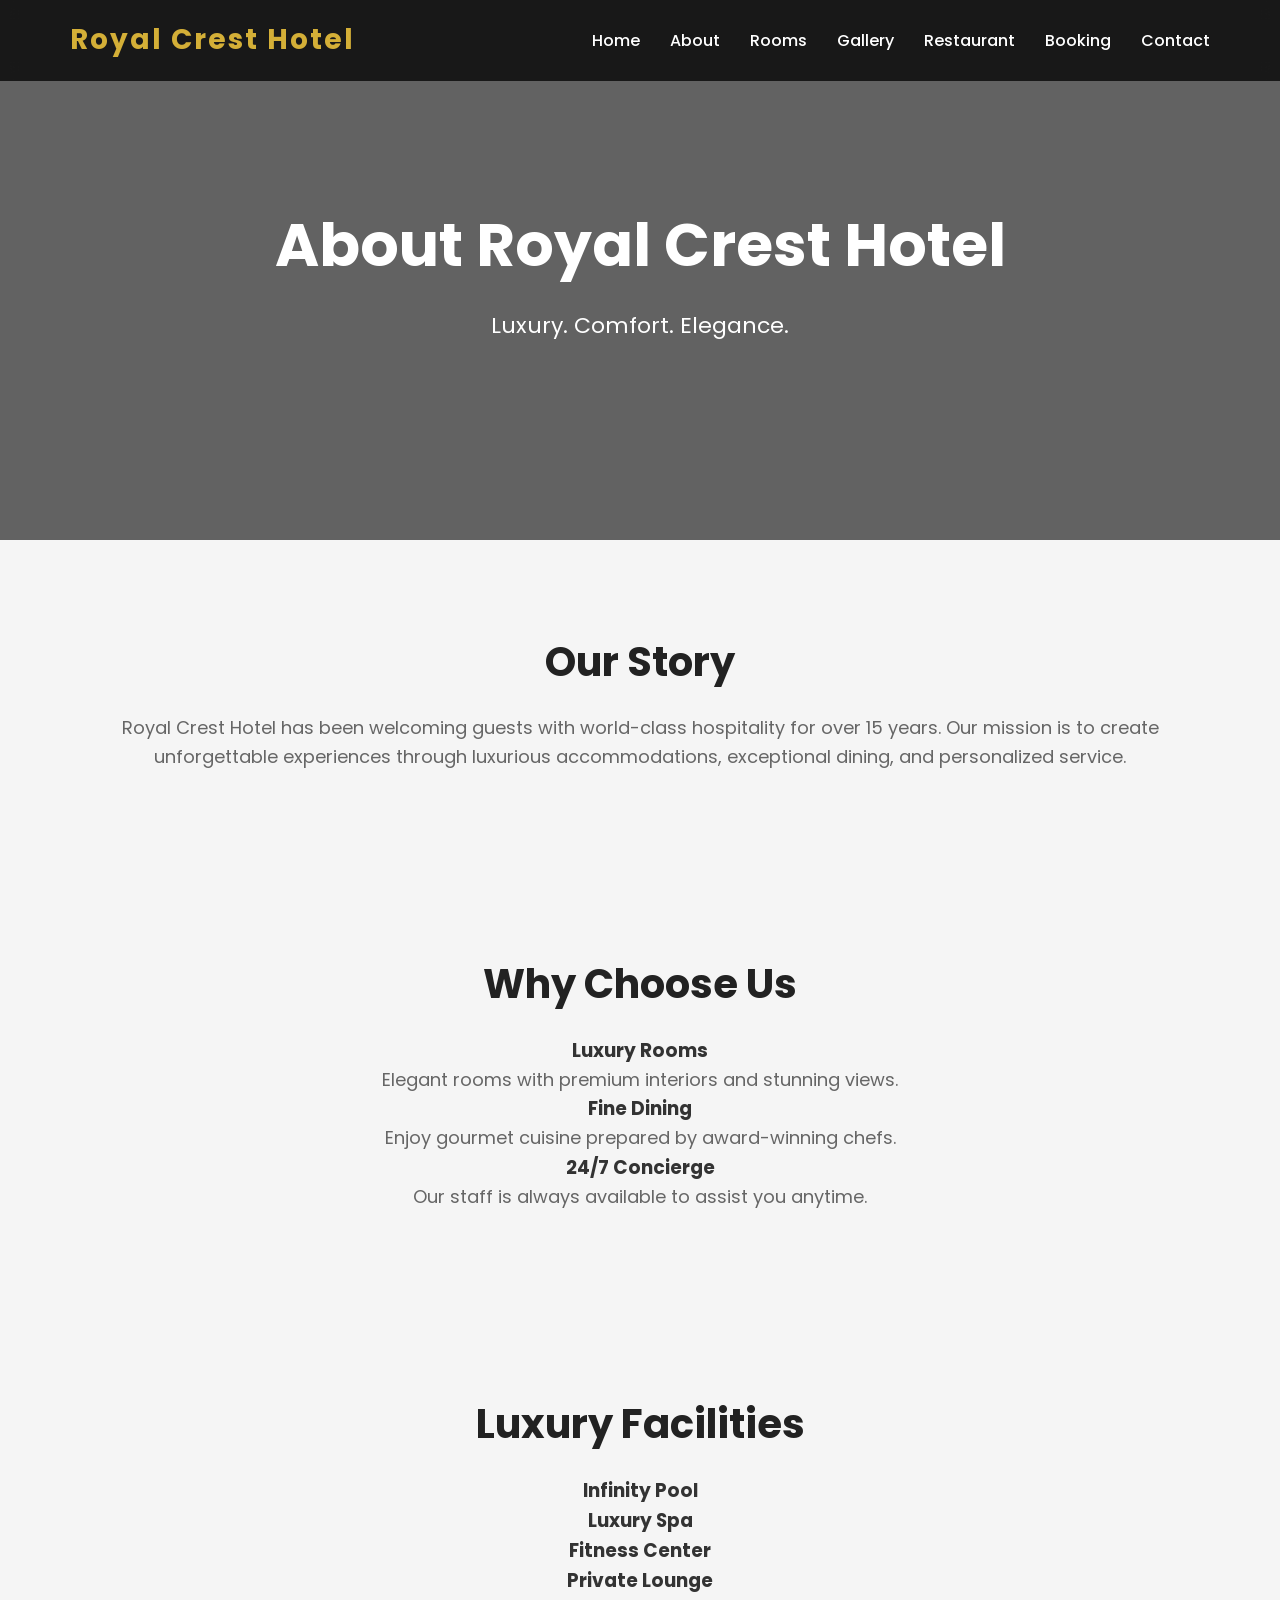
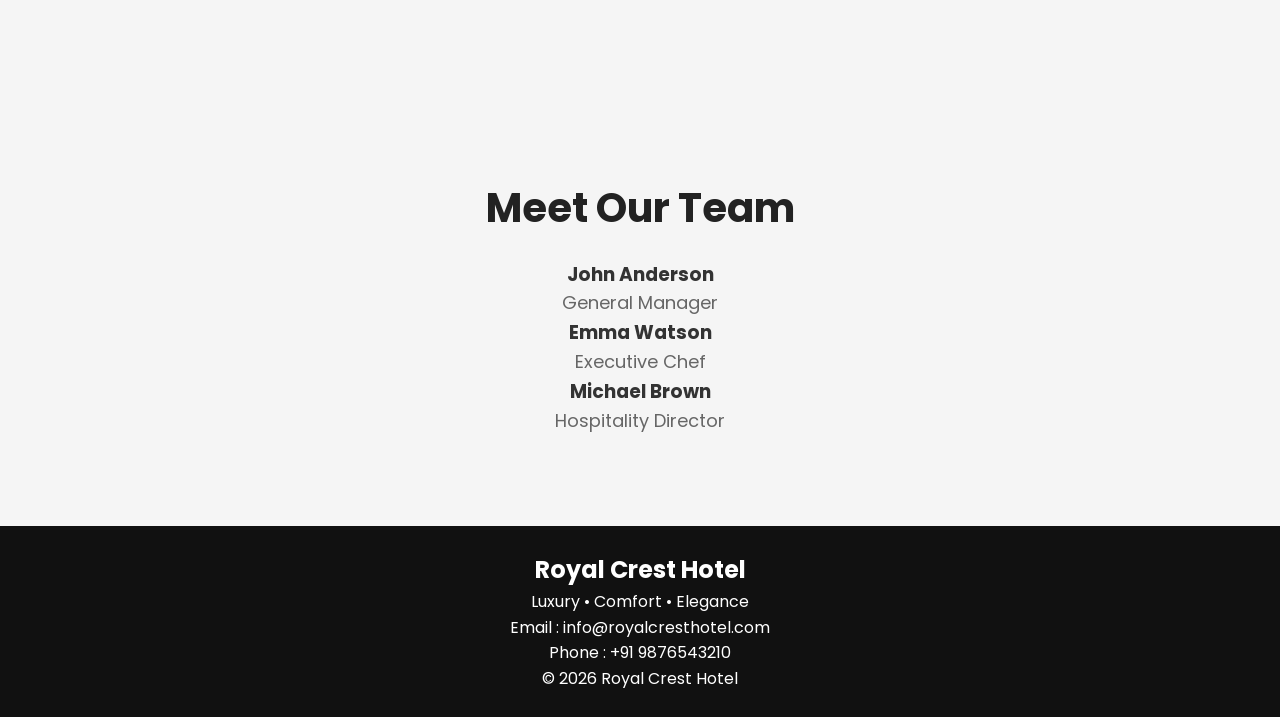
==== about.html @ 82ce4629 "Initial commit: Luxury Hotel Website" ====
<!DOCTYPE html>
<html lang="en">

<head>

    <meta charset="UTF-8">

    <meta name="viewport" content="width=device-width, initial-scale=1.0">

    <title>About | Royal Crest Hotel</title>

    <link rel="stylesheet" href="css/style.css">

</head>

<body>

<!-- ================= NAVBAR ================= -->

<header>

    <nav class="navbar">

        <div class="logo">

            Royal Crest Hotel

        </div>

        <ul>

            <li><a href="index.html">Home</a></li>

            <li><a href="about.html">About</a></li>

            <li><a href="rooms.html">Rooms</a></li>

            <li><a href="gallery.html">Gallery</a></li>

            <li><a href="restaurant.html">Restaurant</a></li>

            <li><a href="booking.html">Booking</a></li>

            <li><a href="contact.html">Contact</a></li>

        </ul>

    </nav>

</header>

<!-- ================= HERO ================= -->

<section class="page-banner">

    <h1>About Royal Crest Hotel</h1>

    <p>Luxury. Comfort. Elegance.</p>

</section>

<!-- ================= STORY ================= -->

<section class="section">

    <h2>Our Story</h2>

    <p>

        Royal Crest Hotel has been welcoming guests with world-class hospitality
        for over 15 years. Our mission is to create unforgettable experiences
        through luxurious accommodations, exceptional dining, and personalized
        service.

    </p>

</section>

<!-- ================= WHY CHOOSE US ================= -->

<section class="section">

    <h2>Why Choose Us</h2>

    <div class="cards">

        <div class="card">

            <h3>Luxury Rooms</h3>

            <p>Elegant rooms with premium interiors and stunning views.</p>

        </div>

        <div class="card">

            <h3>Fine Dining</h3>

            <p>Enjoy gourmet cuisine prepared by award-winning chefs.</p>

        </div>

        <div class="card">

            <h3>24/7 Concierge</h3>

            <p>Our staff is always available to assist you anytime.</p>

        </div>

    </div>

</section>

<!-- ================= FACILITIES ================= -->

<section class="section">

    <h2>Luxury Facilities</h2>

    <div class="cards">

        <div class="card">

            <h3>Infinity Pool</h3>

        </div>

        <div class="card">

            <h3>Luxury Spa</h3>

        </div>

        <div class="card">

            <h3>Fitness Center</h3>

        </div>

        <div class="card">

            <h3>Private Lounge</h3>

        </div>

    </div>

</section>

<!-- ================= TEAM ================= -->

<section class="section">

    <h2>Meet Our Team</h2>

    <div class="cards">

        <div class="card">

            <h3>John Anderson</h3>

            <p>General Manager</p>

        </div>

        <div class="card">

            <h3>Emma Watson</h3>

            <p>Executive Chef</p>

        </div>

        <div class="card">

            <h3>Michael Brown</h3>

            <p>Hospitality Director</p>

        </div>

    </div>

</section>

<!-- ================= FOOTER ================= -->

<footer>

    <h2>Royal Crest Hotel</h2>

    <p>Luxury • Comfort • Elegance</p>

    <p>Email : info@royalcresthotel.com</p>

    <p>Phone : +91 9876543210</p>

    <p>© 2026 Royal Crest Hotel</p>

</footer>

<script src="js/script.js"></script>

</body>

</html>
---- css/style.css ----
/* ===========================
   GOOGLE FONT
=========================== */

@import url('https://fonts.googleapis.com/css2?family=Poppins:wght@300;400;500;600;700&display=swap');

/* ===========================
   RESET
=========================== */

*{
    margin:0;
    padding:0;
    box-sizing:border-box;
    font-family:'Poppins',sans-serif;
}

html{
    scroll-behavior:smooth;
}

body{
    background:#f5f5f5;
    color:#333;
    line-height:1.6;
}

/* ===========================
   NAVBAR
=========================== */

header{
    position:fixed;
    width:100%;
    top:0;
    left:0;
    background:rgba(0,0,0,0.75);
    backdrop-filter:blur(8px);
    z-index:1000;
}

.navbar{

    max-width:1200px;

    margin:auto;

    display:flex;

    justify-content:space-between;

    align-items:center;

    padding:18px 30px;

}

.logo{

    color:#d4af37;

    font-size:28px;

    font-weight:bold;

    letter-spacing:2px;

}

.navbar ul{

    display:flex;

    list-style:none;

}

.navbar ul li{

    margin-left:30px;

}

.navbar ul li a{

    text-decoration:none;

    color:white;

    font-weight:500;

    transition:.3s;

}

.navbar ul li a:hover{

    color:#d4af37;

}

/* ===========================
   HERO
=========================== */

.hero{

    background:url("../images/hero.jpg");

    height:100vh;

    background-size:cover;

    background-position:center;

    position:relative;

}

.hero-overlay{

    background:rgba(0,0,0,.55);

    height:100%;

    display:flex;

    justify-content:center;

    align-items:center;

    text-align:center;

}

.hero-content h3{

    color:#d4af37;

    letter-spacing:6px;

    margin-bottom:15px;

}

.hero-content h1{

    font-size:72px;

    color:white;

}

.hero-content p{

    font-size:24px;

    color:white;

    margin:30px 0;

}

.stats{

display:grid;

grid-template-columns:repeat(4,1fr);

background:#111;

color:white;

padding:60px;

text-align:center;

}

.stats h2{

font-size:45px;

color:#d4af37;

margin-bottom:10px;

}
/* ===========================
   BUTTON
=========================== */

.btn{

    display:inline-block;

    background:#d4af37;

    color:white;

    padding:15px 35px;

    text-decoration:none;

    border-radius:50px;

    transition:.3s;

    font-weight:600;

}

.btn:hover{

    background:#b99222;

    transform:translateY(-3px);

}

/* ===========================
   SECTIONS
=========================== */

.section{

    max-width:1200px;

    margin:auto;

    padding:90px 30px;

    text-align:center;

}

.section h2{

    font-size:40px;

    color:#222;

    margin-bottom:20px;

}

.section p{

    color:#666;

    font-size:18px;

}

/* ===========================
   CARDS
=========================== */

.card img{

width:100%;

height:230px;

object-fit:cover;

border-radius:10px;

margin-bottom:15px;

}

/* ===========================
   FOOTER
=========================== */

footer{

    background:#111;

    color:white;

    text-align:center;

    padding:25px;

}

/* ===========================
PAGE BANNER
=========================== */

.page-banner{

    height:60vh;

    background:linear-gradient(rgba(0,0,0,.6),rgba(0,0,0,.6)),
    url("../images/lobby.jpg");

    background-size:cover;

    background-position:center;

    display:flex;

    flex-direction:column;

    justify-content:center;

    align-items:center;

    color:white;

    text-align:center;

}

.page-banner h1{

    font-size:60px;

    margin-bottom:15px;

}

.page-banner p{

    font-size:22px;

}

/* ===========================
ROOM FEATURES
=========================== */

.room-features{

list-style:none;

margin:20px 0;

text-align:left;

}

.room-features li{

padding:8px 0;

border-bottom:1px solid #eee;

}

.room-features li:last-child{

border:none;

}

.room-features li::before{

content:"✓ ";

color:#d4af37;

font-weight:bold;

}

.card .btn{

margin-top:20px;

display:inline-block;

}

/* ===========================
GALLERY
=========================== */

.gallery-grid{

    display:grid;

    grid-template-columns:repeat(auto-fit,minmax(300px,1fr));

    gap:25px;

    margin-top:50px;

}

.gallery-item{

    overflow:hidden;

    border-radius:15px;

    box-shadow:0 8px 20px rgba(0,0,0,.15);

}

.gallery-item img{

    width:100%;

    height:280px;

    object-fit:cover;

    display:block;

    transition:.5s;

}

.gallery-item img:hover{

    transform:scale(1.08);

}

/* ===========================
BOOKING FORM
=========================== */

.booking-form{

    max-width:700px;

    margin:40px auto;

    display:flex;

    flex-direction:column;

}

.booking-form label{

    margin-top:20px;

    margin-bottom:8px;

    font-weight:600;

    color:#333;

}

.booking-form input,
.booking-form select{

    padding:15px;

    border:1px solid #ccc;

    border-radius:8px;

    font-size:16px;

    margin-bottom:10px;

}

.booking-form input:focus,
.booking-form select:focus{

    outline:none;

    border-color:#d4af37;

}

.booking-form button{

    margin-top:30px;

    cursor:pointer;

}

/* ===========================
TEXTAREA
=========================== */

.booking-form textarea{

    padding:15px;

    border:1px solid #ccc;

    border-radius:8px;

    font-size:16px;

    resize:vertical;

    margin-bottom:15px;

}

.booking-form textarea:focus{

    outline:none;

    border-color:#d4af37;

}

/* ===========================
   RESPONSIVE
=========================== */

@media(max-width:900px){

.navbar{

flex-direction:column;

}

.navbar ul{

margin-top:15px;

flex-wrap:wrap;

justify-content:center;

}

.navbar ul li{

margin:10px;

}

.hero h1{

font-size:40px;

}

.hero p{

font-size:18px;

}

.section h2{

font-size:32px;

}

}

/* ===============================
SECTION ANIMATION
=============================== */

.section{

    opacity:0;

    transform:translateY(80px);

    transition:all .8s ease;

}

.section.show{

    opacity:1;

    transform:translateY(0);

}


/* ===============================
TOP BUTTON
=============================== */

#topBtn:hover{

    background:#b99222;

}
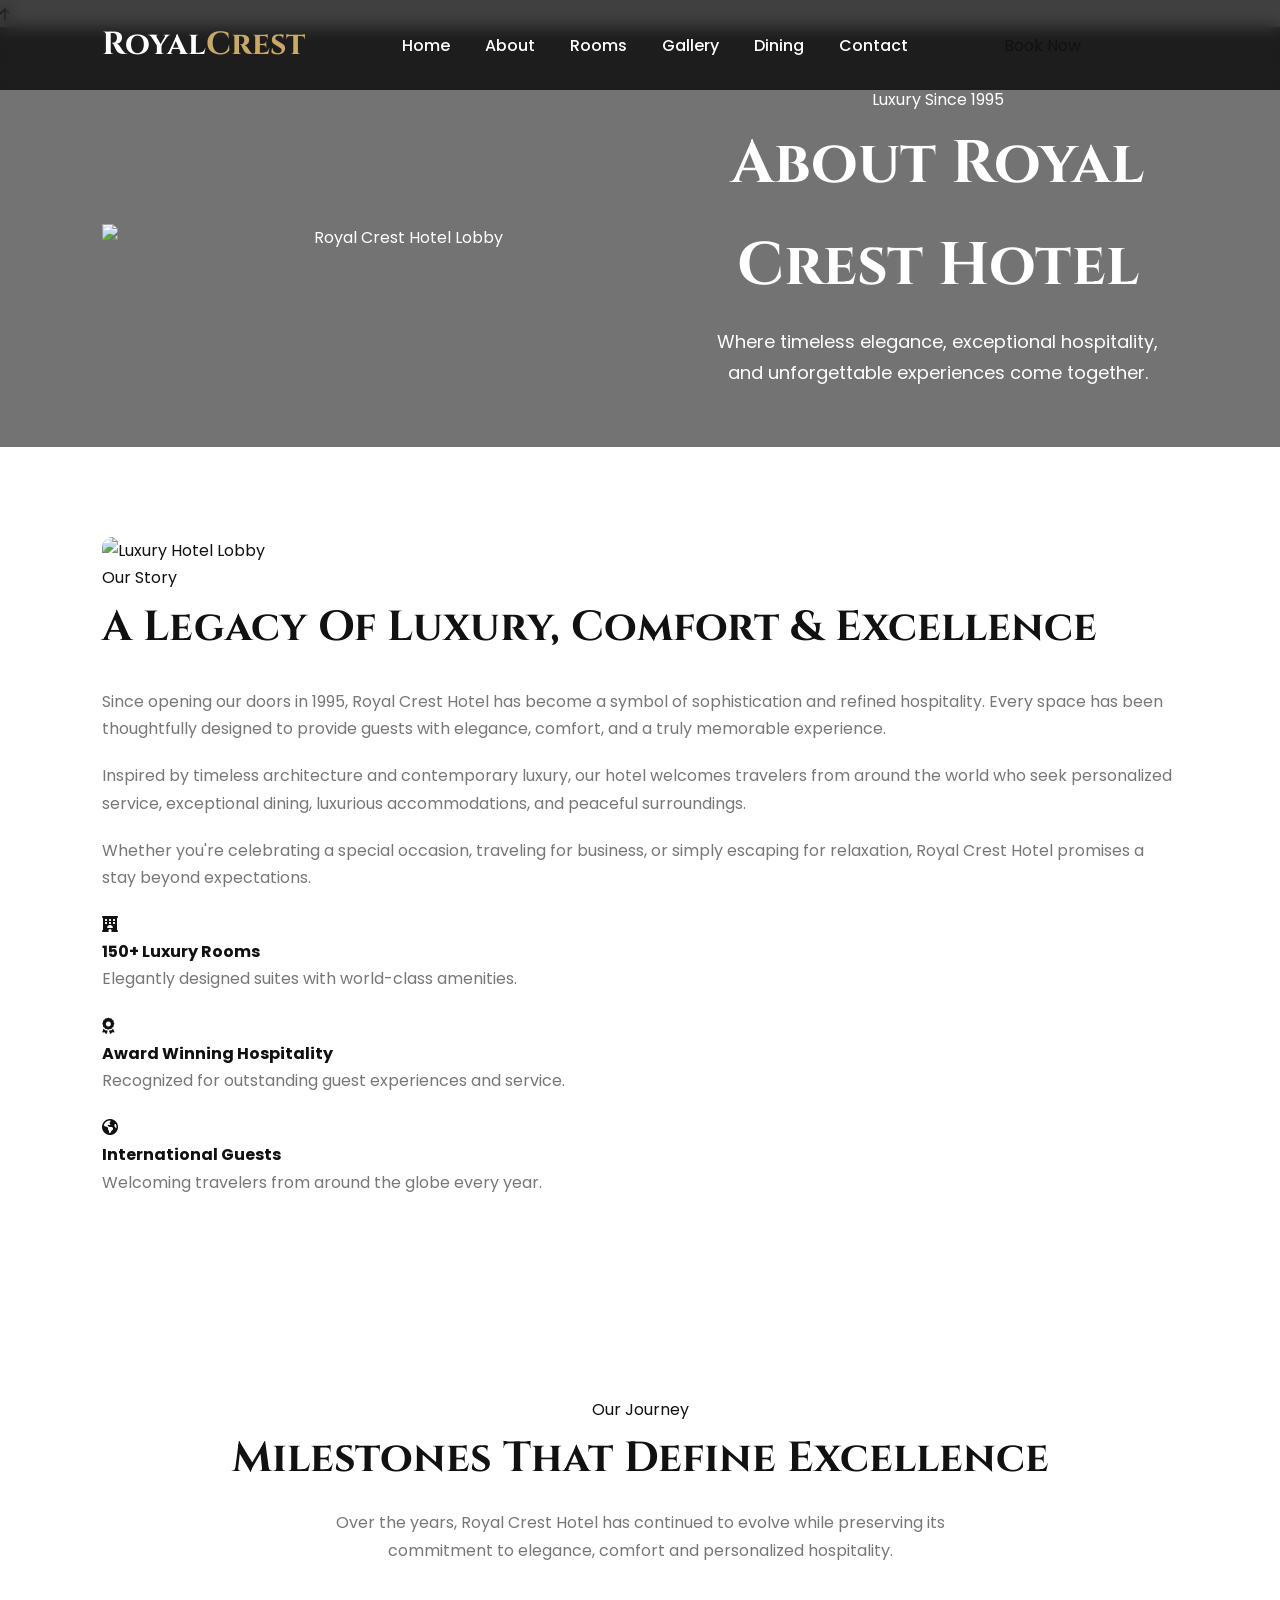
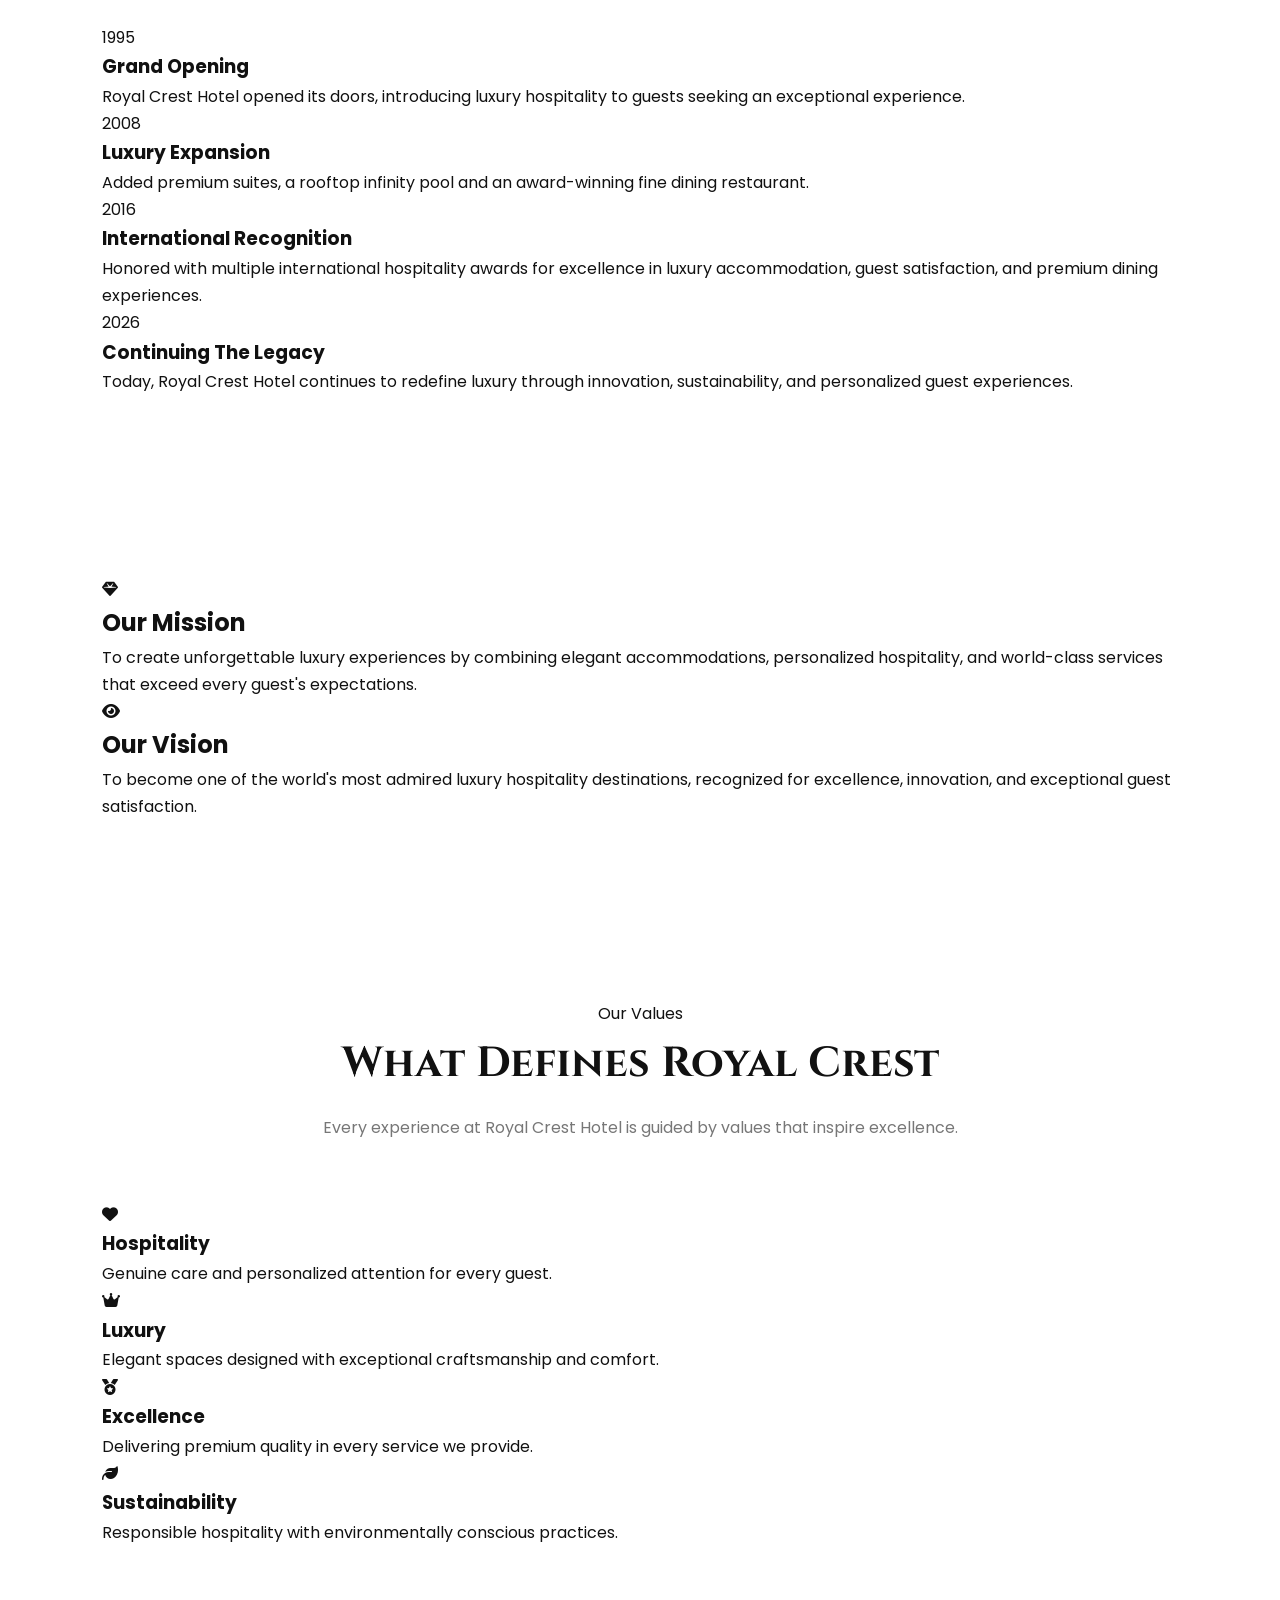
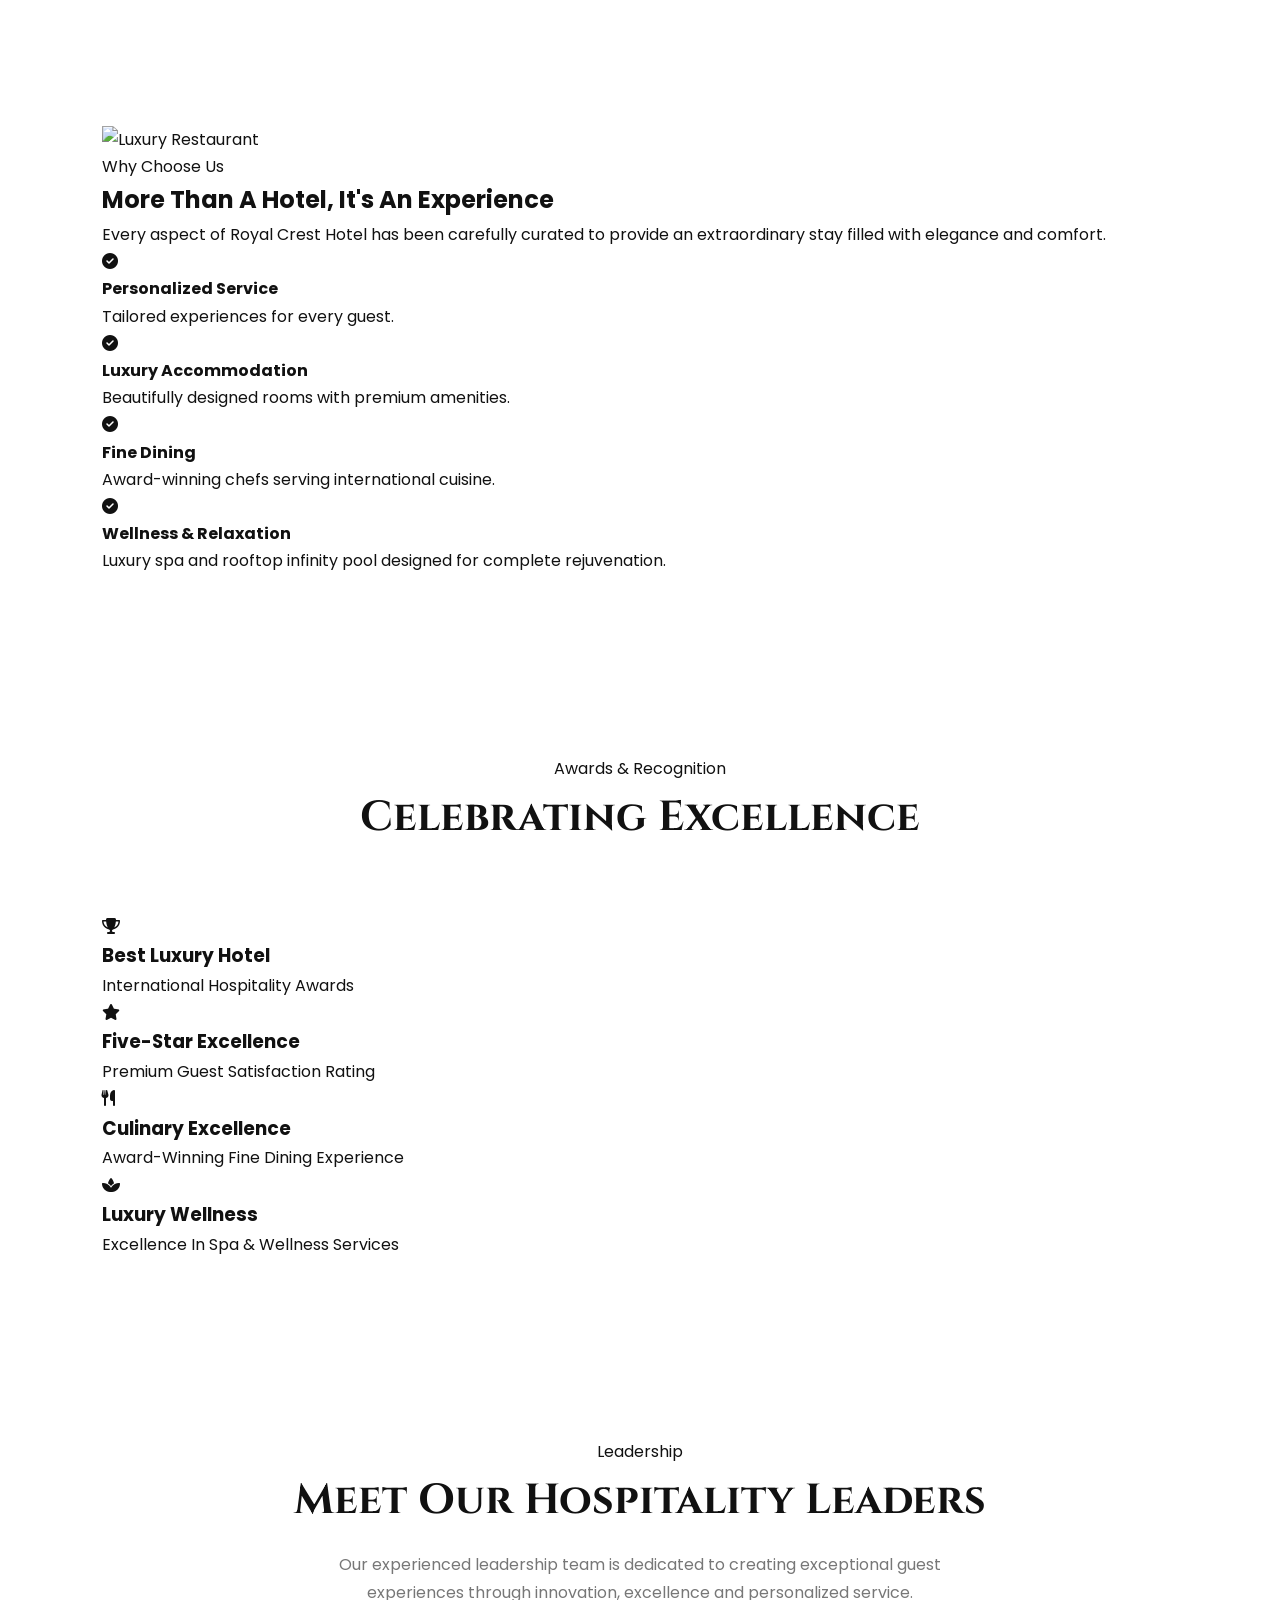
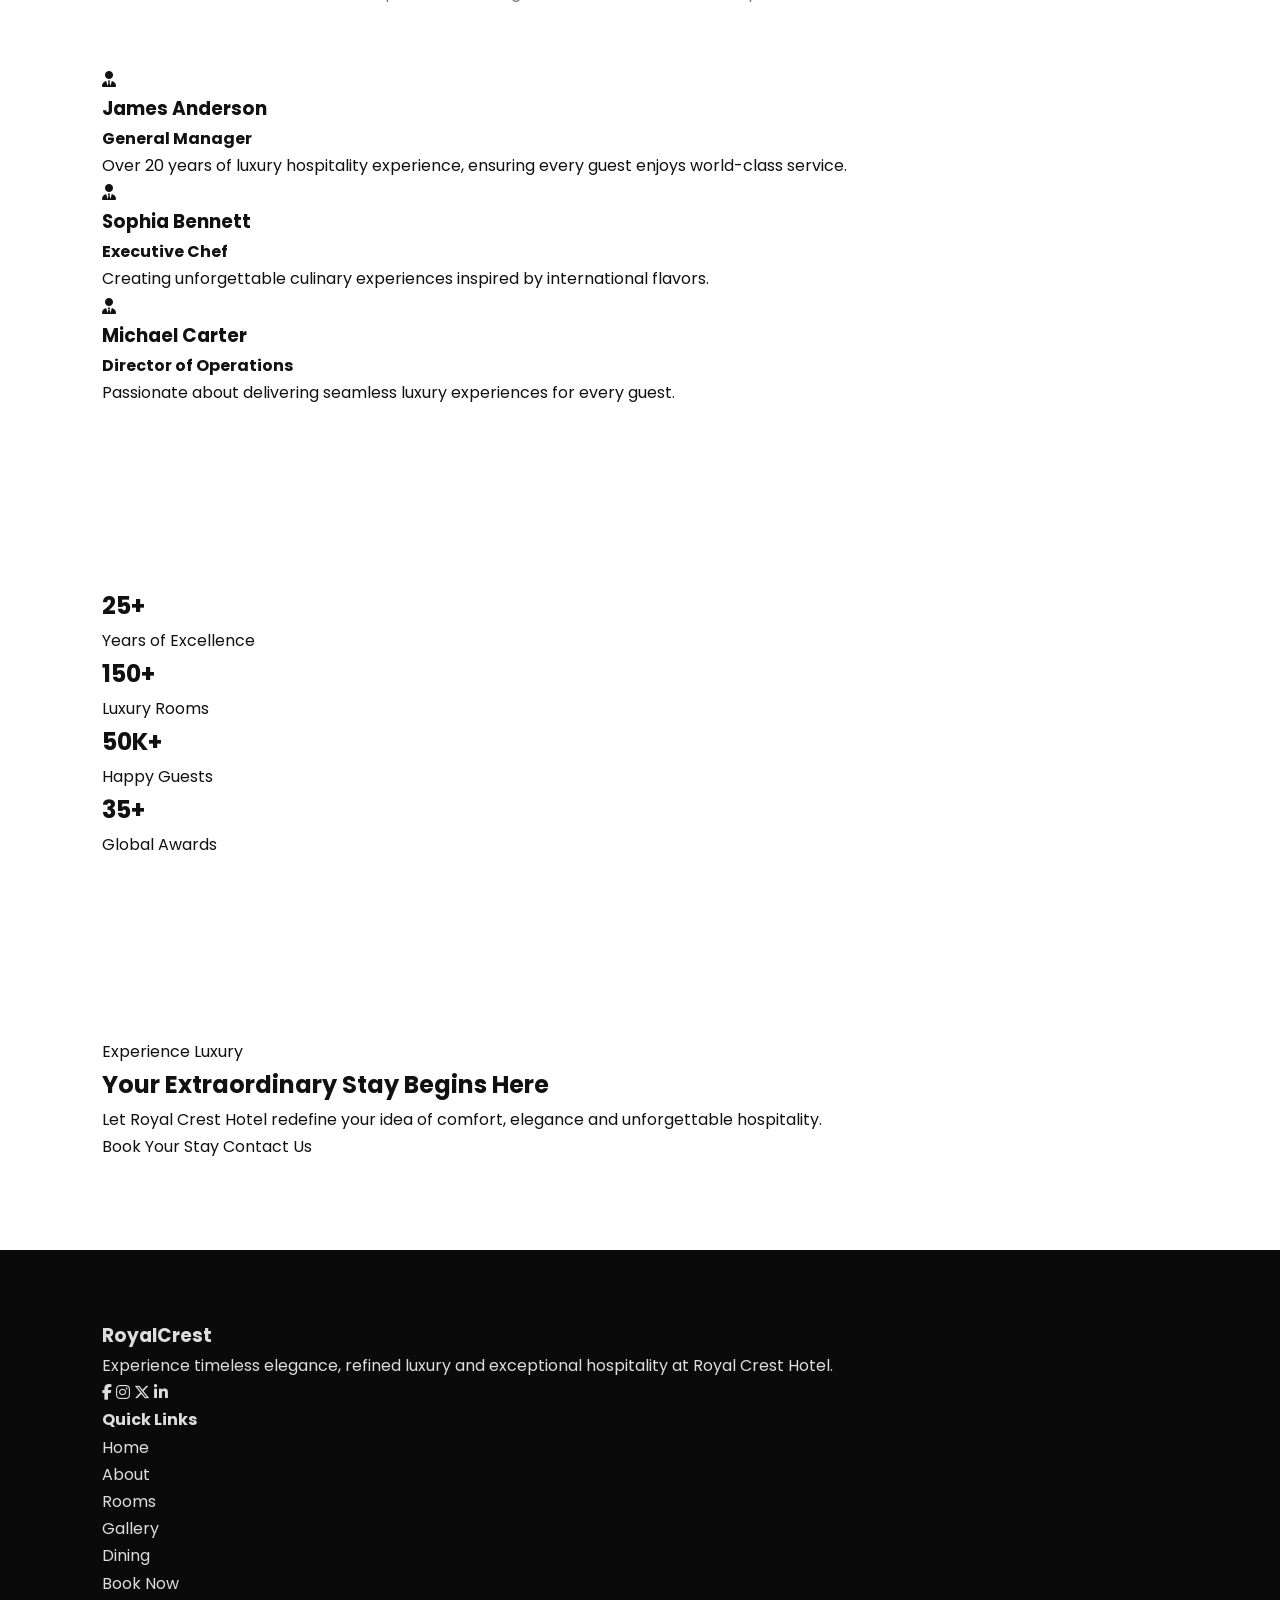
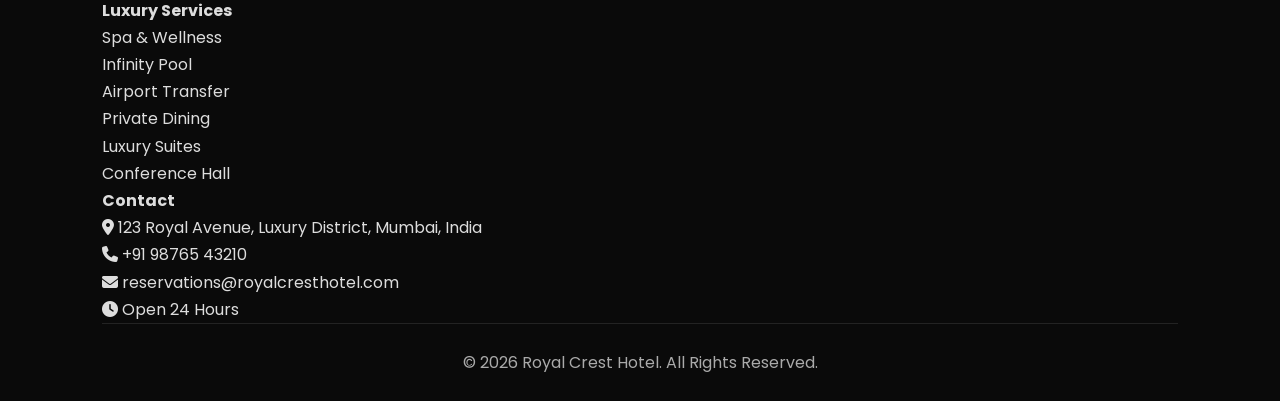
==== commit 24521d7d: "Update HTML, CSS and JavaScript files" ====
--- a/about.html
+++ b/about.html
@@ -7,200 +7,1244 @@
 
     <meta name="viewport" content="width=device-width, initial-scale=1.0">
 
-    <title>About | Royal Crest Hotel</title>
+    <title>About Us | Royal Crest Hotel</title>
+
+    <meta name="description"
+        content="Discover the story behind Royal Crest Hotel, where timeless elegance, luxury accommodation, and exceptional hospitality come together.">
+
+    <!-- Google Fonts -->
+
+    <link rel="preconnect" href="https://fonts.googleapis.com">
+
+    <link rel="preconnect" href="https://fonts.gstatic.com" crossorigin>
+
+    <link href="https://fonts.googleapis.com/css2?family=Cormorant+Garamond:wght@400;500;600;700&family=Poppins:wght@300;400;500;600;700&display=swap"
+        rel="stylesheet">
+
+    <!-- Font Awesome -->
+
+    <link rel="stylesheet"
+        href="https://cdnjs.cloudflare.com/ajax/libs/font-awesome/6.6.0/css/all.min.css">
+
+    <!-- CSS -->
 
     <link rel="stylesheet" href="css/style.css">
 
+    <link rel="stylesheet" href="css/responsive.css">
+
+    <link rel="stylesheet" href="css/animations.css">
+
 </head>
 
 <body>
 
-<!-- ================= NAVBAR ================= -->
-
-<header>
-
-    <nav class="navbar">
-
-        <div class="logo">
-
-            Royal Crest Hotel
-
-        </div>
-
-        <ul>
-
-            <li><a href="index.html">Home</a></li>
-
-            <li><a href="about.html">About</a></li>
-
-            <li><a href="rooms.html">Rooms</a></li>
-
-            <li><a href="gallery.html">Gallery</a></li>
-
-            <li><a href="restaurant.html">Restaurant</a></li>
-
-            <li><a href="booking.html">Booking</a></li>
-
-            <li><a href="contact.html">Contact</a></li>
-
-        </ul>
-
-    </nav>
-
-</header>
-
-<!-- ================= HERO ================= -->
-
-<section class="page-banner">
-
-    <h1>About Royal Crest Hotel</h1>
-
-    <p>Luxury. Comfort. Elegance.</p>
-
-</section>
-
-<!-- ================= STORY ================= -->
-
-<section class="section">
-
-    <h2>Our Story</h2>
-
-    <p>
-
-        Royal Crest Hotel has been welcoming guests with world-class hospitality
-        for over 15 years. Our mission is to create unforgettable experiences
-        through luxurious accommodations, exceptional dining, and personalized
-        service.
-
-    </p>
-
-</section>
-
-<!-- ================= WHY CHOOSE US ================= -->
-
-<section class="section">
-
-    <h2>Why Choose Us</h2>
-
-    <div class="cards">
-
-        <div class="card">
-
-            <h3>Luxury Rooms</h3>
-
-            <p>Elegant rooms with premium interiors and stunning views.</p>
-
-        </div>
-
-        <div class="card">
-
-            <h3>Fine Dining</h3>
-
-            <p>Enjoy gourmet cuisine prepared by award-winning chefs.</p>
-
-        </div>
-
-        <div class="card">
-
-            <h3>24/7 Concierge</h3>
-
-            <p>Our staff is always available to assist you anytime.</p>
+    <!-- ===========================
+            PRELOADER
+    ============================ -->
+
+    <div class="preloader">
+
+        <div class="loader">
+
+            <span></span>
+            <span></span>
+            <span></span>
 
         </div>
 
     </div>
 
-</section>
-
-<!-- ================= FACILITIES ================= -->
-
-<section class="section">
-
-    <h2>Luxury Facilities</h2>
-
-    <div class="cards">
-
-        <div class="card">
-
-            <h3>Infinity Pool</h3>
-
-        </div>
-
-        <div class="card">
-
-            <h3>Luxury Spa</h3>
-
-        </div>
-
-        <div class="card">
-
-            <h3>Fitness Center</h3>
-
-        </div>
-
-        <div class="card">
-
-            <h3>Private Lounge</h3>
-
-        </div>
-
-    </div>
-
-</section>
-
-<!-- ================= TEAM ================= -->
-
-<section class="section">
-
-    <h2>Meet Our Team</h2>
-
-    <div class="cards">
-
-        <div class="card">
-
-            <h3>John Anderson</h3>
-
-            <p>General Manager</p>
-
-        </div>
-
-        <div class="card">
-
-            <h3>Emma Watson</h3>
-
-            <p>Executive Chef</p>
-
-        </div>
-
-        <div class="card">
-
-            <h3>Michael Brown</h3>
-
-            <p>Hospitality Director</p>
-
-        </div>
-
-    </div>
-
-</section>
-
-<!-- ================= FOOTER ================= -->
-
-<footer>
-
-    <h2>Royal Crest Hotel</h2>
-
-    <p>Luxury • Comfort • Elegance</p>
-
-    <p>Email : info@royalcresthotel.com</p>
-
-    <p>Phone : +91 9876543210</p>
-
-    <p>© 2026 Royal Crest Hotel</p>
-
-</footer>
-
-<script src="js/script.js"></script>
+    <!-- ===========================
+            SCROLL TO TOP
+    ============================ -->
+
+    <button id="scrollTop">
+
+        <i class="fa-solid fa-arrow-up"></i>
+
+    </button>
+
+    <!-- ===========================
+            HEADER
+    ============================ -->
+
+    <header>
+
+        <nav class="navbar">
+
+            <div class="logo">
+
+                <a href="index.html">
+
+                    Royal<span>Crest</span>
+
+                </a>
+
+            </div>
+
+            <ul class="nav-links">
+
+                <li><a href="index.html">Home</a></li>
+
+                <li><a href="about.html" class="active">About</a></li>
+
+                <li><a href="rooms.html">Rooms</a></li>
+
+                <li><a href="gallery.html">Gallery</a></li>
+
+                <li><a href="dining.html">Dining</a></li>
+
+                <li><a href="contact.html">Contact</a></li>
+
+            </ul>
+
+            <a href="booking.html" class="book-btn">
+
+                Book Now
+
+            </a>
+
+            <div class="hamburger">
+
+                <span></span>
+                <span></span>
+                <span></span>
+
+            </div>
+
+        </nav>
+
+    </header>
+
+    <!-- ===========================
+            ABOUT HERO
+    ============================ -->
+
+    <section class="page-banner">
+
+        <img src="images/lobby.jpg" alt="Royal Crest Hotel Lobby">
+
+        <div class="banner-overlay"></div>
+
+        <div class="banner-content">
+
+            <span>
+
+                Luxury Since 1995
+
+            </span>
+
+            <h1>
+
+                About Royal Crest Hotel
+
+            </h1>
+
+            <p>
+
+                Where timeless elegance, exceptional hospitality,
+                and unforgettable experiences come together.
+
+            </p>
+
+        </div>
+
+    </section>
+
+    <!-- ===========================
+            OUR STORY
+    ============================ -->
+
+    <section class="about-story section">
+
+        <div class="container">
+
+            <div class="about-image">
+
+                <img src="images/lobby.jpg"
+                    alt="Luxury Hotel Lobby">
+
+            </div>
+
+            <div class="about-content">
+
+                <span class="section-subtitle">
+
+                    Our Story
+
+                </span>
+
+                <h2>
+
+                    A Legacy Of Luxury,
+                    Comfort & Excellence
+
+                </h2>
+
+                <div class="gold-line"></div>
+
+                <p>
+
+                    Since opening our doors in 1995,
+                    Royal Crest Hotel has become a symbol
+                    of sophistication and refined hospitality.
+                    Every space has been thoughtfully designed
+                    to provide guests with elegance, comfort,
+                    and a truly memorable experience.
+
+                </p>
+
+                <p>
+
+                    Inspired by timeless architecture and
+                    contemporary luxury, our hotel welcomes
+                    travelers from around the world who seek
+                    personalized service, exceptional dining,
+                    luxurious accommodations, and peaceful
+                    surroundings.
+
+                </p>
+
+                <p>
+
+                    Whether you're celebrating a special
+                    occasion, traveling for business,
+                    or simply escaping for relaxation,
+                    Royal Crest Hotel promises a stay
+                    beyond expectations.
+
+                </p>
+
+                <div class="story-features">
+
+                    <div class="story-item">
+
+                        <i class="fa-solid fa-hotel"></i>
+
+                        <div>
+
+                            <h4>
+
+                                150+ Luxury Rooms
+
+                            </h4>
+
+                            <p>
+
+                                Elegantly designed suites
+                                with world-class amenities.
+
+                            </p>
+
+                        </div>
+
+                    </div>
+
+                    <div class="story-item">
+
+                        <i class="fa-solid fa-award"></i>
+
+                        <div>
+
+                            <h4>
+
+                                Award Winning Hospitality
+
+                            </h4>
+
+                            <p>
+
+                                Recognized for outstanding
+                                guest experiences and service.
+
+                            </p>
+
+                        </div>
+
+                    </div>
+
+                    <div class="story-item">
+
+                        <i class="fa-solid fa-earth-americas"></i>
+
+                        <div>
+
+                            <h4>
+
+                                International Guests
+
+                            </h4>
+
+                            <p>
+
+                                Welcoming travelers from
+                                around the globe every year.
+
+                            </p>
+
+                        </div>
+
+                    </div>
+
+                </div>
+
+            </div>
+
+        </div>
+
+    </section>
+
+    <!-- ===========================
+            OUR JOURNEY
+    ============================ -->
+
+    <section class="journey section">
+
+        <div class="section-title">
+
+            <span>
+
+                Our Journey
+
+            </span>
+
+            <h2>
+
+                Milestones That Define Excellence
+
+            </h2>
+
+            <p>
+
+                Over the years, Royal Crest Hotel has continued
+                to evolve while preserving its commitment to
+                elegance, comfort and personalized hospitality.
+
+            </p>
+
+        </div>
+
+        <div class="timeline">
+
+            <div class="timeline-item">
+
+                <div class="year">
+
+                    1995
+
+                </div>
+
+                <div class="timeline-content">
+
+                    <h3>
+
+                        Grand Opening
+
+                    </h3>
+
+                    <p>
+
+                        Royal Crest Hotel opened its doors,
+                        introducing luxury hospitality to guests
+                        seeking an exceptional experience.
+
+                    </p>
+
+                </div>
+
+            </div>
+
+            <div class="timeline-item">
+
+                <div class="year">
+
+                    2008
+
+                </div>
+
+                <div class="timeline-content">
+
+                    <h3>
+
+                        Luxury Expansion
+
+                    </h3>
+
+                    <p>
+
+                        Added premium suites, a rooftop infinity
+                        pool and an award-winning fine dining
+                        restaurant.
+
+                    </p>
+
+                </div>
+
+            </div>
+                        <div class="timeline-item">
+
+                <div class="year">
+
+                    2016
+
+                </div>
+
+                <div class="timeline-content">
+
+                    <h3>
+
+                        International Recognition
+
+                    </h3>
+
+                    <p>
+
+                        Honored with multiple international hospitality
+                        awards for excellence in luxury accommodation,
+                        guest satisfaction, and premium dining experiences.
+
+                    </p>
+
+                </div>
+
+            </div>
+
+            <div class="timeline-item">
+
+                <div class="year">
+
+                    2026
+
+                </div>
+
+                <div class="timeline-content">
+
+                    <h3>
+
+                        Continuing The Legacy
+
+                    </h3>
+
+                    <p>
+
+                        Today, Royal Crest Hotel continues to redefine
+                        luxury through innovation, sustainability,
+                        and personalized guest experiences.
+
+                    </p>
+
+                </div>
+
+            </div>
+
+        </div>
+
+    </section>
+
+    <!-- ===========================
+            MISSION & VISION
+    ============================ -->
+
+    <section class="mission section">
+
+        <div class="container">
+
+            <div class="mission-card">
+
+                <i class="fa-solid fa-gem"></i>
+
+                <h2>
+
+                    Our Mission
+
+                </h2>
+
+                <p>
+
+                    To create unforgettable luxury experiences by
+                    combining elegant accommodations, personalized
+                    hospitality, and world-class services that exceed
+                    every guest's expectations.
+
+                </p>
+
+            </div>
+
+            <div class="mission-card">
+
+                <i class="fa-solid fa-eye"></i>
+
+                <h2>
+
+                    Our Vision
+
+                </h2>
+
+                <p>
+
+                    To become one of the world's most admired luxury
+                    hospitality destinations, recognized for excellence,
+                    innovation, and exceptional guest satisfaction.
+
+                </p>
+
+            </div>
+
+        </div>
+
+    </section>
+
+    <!-- ===========================
+            CORE VALUES
+    ============================ -->
+
+    <section class="values section">
+
+        <div class="section-title">
+
+            <span>
+
+                Our Values
+
+            </span>
+
+            <h2>
+
+                What Defines Royal Crest
+
+            </h2>
+
+            <p>
+
+                Every experience at Royal Crest Hotel is guided
+                by values that inspire excellence.
+
+            </p>
+
+        </div>
+
+        <div class="values-grid">
+
+            <div class="value-card">
+
+                <i class="fa-solid fa-heart"></i>
+
+                <h3>
+
+                    Hospitality
+
+                </h3>
+
+                <p>
+
+                    Genuine care and personalized attention for
+                    every guest.
+
+                </p>
+
+            </div>
+
+            <div class="value-card">
+
+                <i class="fa-solid fa-crown"></i>
+
+                <h3>
+
+                    Luxury
+
+                </h3>
+
+                <p>
+
+                    Elegant spaces designed with exceptional
+                    craftsmanship and comfort.
+
+                </p>
+
+            </div>
+
+            <div class="value-card">
+
+                <i class="fa-solid fa-medal"></i>
+
+                <h3>
+
+                    Excellence
+
+                </h3>
+
+                <p>
+
+                    Delivering premium quality in every service
+                    we provide.
+
+                </p>
+
+            </div>
+
+            <div class="value-card">
+
+                <i class="fa-solid fa-leaf"></i>
+
+                <h3>
+
+                    Sustainability
+
+                </h3>
+
+                <p>
+
+                    Responsible hospitality with environmentally
+                    conscious practices.
+
+                </p>
+
+            </div>
+
+        </div>
+
+    </section>
+
+    <!-- ===========================
+            WHY CHOOSE US
+    ============================ -->
+
+    <section class="why-us section">
+
+        <div class="container">
+
+            <div class="why-image">
+
+                <img src="images/restaurant.jpg"
+                    alt="Luxury Restaurant">
+
+            </div>
+
+            <div class="why-content">
+
+                <span class="section-subtitle">
+
+                    Why Choose Us
+
+                </span>
+
+                <h2>
+
+                    More Than A Hotel,
+                    It's An Experience
+
+                </h2>
+
+                <div class="gold-line"></div>
+
+                <p>
+
+                    Every aspect of Royal Crest Hotel has been
+                    carefully curated to provide an extraordinary
+                    stay filled with elegance and comfort.
+
+                </p>
+
+                <div class="why-list">
+
+                    <div class="why-item">
+
+                        <i class="fa-solid fa-circle-check"></i>
+
+                        <div>
+
+                            <h4>
+
+                                Personalized Service
+
+                            </h4>
+
+                            <p>
+
+                                Tailored experiences for every guest.
+
+                            </p>
+
+                        </div>
+
+                    </div>
+
+                    <div class="why-item">
+
+                        <i class="fa-solid fa-circle-check"></i>
+
+                        <div>
+
+                            <h4>
+
+                                Luxury Accommodation
+
+                            </h4>
+
+                            <p>
+
+                                Beautifully designed rooms with
+                                premium amenities.
+
+                            </p>
+
+                        </div>
+
+                    </div>
+
+                    <div class="why-item">
+
+                        <i class="fa-solid fa-circle-check"></i>
+
+                        <div>
+
+                            <h4>
+
+                                Fine Dining
+
+                            </h4>
+
+                            <p>
+
+                                Award-winning chefs serving
+                                international cuisine.
+
+                            </p>
+
+                        </div>
+
+                    </div>
+
+                    <div class="why-item">
+
+                        <i class="fa-solid fa-circle-check"></i>
+
+                        <div>
+
+                            <h4>
+
+                                Wellness & Relaxation
+
+                            </h4>
+
+                            <p>
+
+                                Luxury spa and rooftop infinity pool
+                                designed for complete rejuvenation.
+
+                            </p>
+
+                        </div>
+
+                    </div>
+
+                </div>
+
+            </div>
+
+        </div>
+
+    </section>
+
+    <!-- ===========================
+            AWARDS
+    ============================ -->
+
+    <section class="awards section">
+
+        <div class="section-title">
+
+            <span>
+
+                Awards & Recognition
+
+            </span>
+
+            <h2>
+
+                Celebrating Excellence
+
+            </h2>
+
+        </div>
+
+        <div class="awards-grid">
+
+            <div class="award-card">
+
+                <i class="fa-solid fa-trophy"></i>
+
+                <h3>
+
+                    Best Luxury Hotel
+
+                </h3>
+
+                <p>
+
+                    International Hospitality Awards
+
+                </p>
+
+            </div>
+
+            <div class="award-card">
+
+                <i class="fa-solid fa-star"></i>
+
+                <h3>
+
+                    Five-Star Excellence
+
+                </h3>
+
+                <p>
+
+                    Premium Guest Satisfaction Rating
+
+                </p>
+
+            </div>
+
+            <div class="award-card">
+
+                <i class="fa-solid fa-utensils"></i>
+
+                <h3>
+
+                    Culinary Excellence
+
+                </h3>
+
+                <p>
+
+                    Award-Winning Fine Dining Experience
+
+                </p>
+
+            </div>
+
+            <div class="award-card">
+
+                <i class="fa-solid fa-spa"></i>
+
+                <h3>
+
+                    Luxury Wellness
+
+                </h3>
+
+                <p>
+
+                    Excellence In Spa & Wellness Services
+
+                </p>
+
+            </div>
+
+        </div>
+
+    </section>
+        <!-- ===========================
+            LEADERSHIP TEAM
+    ============================ -->
+
+    <section class="leadership section">
+
+        <div class="section-title">
+
+            <span>
+
+                Leadership
+
+            </span>
+
+            <h2>
+
+                Meet Our Hospitality Leaders
+
+            </h2>
+
+            <p>
+
+                Our experienced leadership team is dedicated to creating
+                exceptional guest experiences through innovation,
+                excellence and personalized service.
+
+            </p>
+
+        </div>
+
+        <div class="team-grid">
+
+            <div class="team-card">
+
+                <i class="fa-solid fa-user-tie"></i>
+
+                <h3>
+
+                    James Anderson
+
+                </h3>
+
+                <h4>
+
+                    General Manager
+
+                </h4>
+
+                <p>
+
+                    Over 20 years of luxury hospitality experience,
+                    ensuring every guest enjoys world-class service.
+
+                </p>
+
+            </div>
+
+            <div class="team-card">
+
+                <i class="fa-solid fa-user-tie"></i>
+
+                <h3>
+
+                    Sophia Bennett
+
+                </h3>
+
+                <h4>
+
+                    Executive Chef
+
+                </h4>
+
+                <p>
+
+                    Creating unforgettable culinary experiences
+                    inspired by international flavors.
+
+                </p>
+
+            </div>
+
+            <div class="team-card">
+
+                <i class="fa-solid fa-user-tie"></i>
+
+                <h3>
+
+                    Michael Carter
+
+                </h3>
+
+                <h4>
+
+                    Director of Operations
+
+                </h4>
+
+                <p>
+
+                    Passionate about delivering seamless luxury
+                    experiences for every guest.
+
+                </p>
+
+            </div>
+
+        </div>
+
+    </section>
+
+    <!-- ===========================
+            HOTEL STATISTICS
+    ============================ -->
+
+    <section class="stats">
+
+        <div class="stat">
+
+            <h2>
+
+                25+
+
+            </h2>
+
+            <p>
+
+                Years of Excellence
+
+            </p>
+
+        </div>
+
+        <div class="stat">
+
+            <h2>
+
+                150+
+
+            </h2>
+
+            <p>
+
+                Luxury Rooms
+
+            </p>
+
+        </div>
+
+        <div class="stat">
+
+            <h2>
+
+                50K+
+
+            </h2>
+
+            <p>
+
+                Happy Guests
+
+            </p>
+
+        </div>
+
+        <div class="stat">
+
+            <h2>
+
+                35+
+
+            </h2>
+
+            <p>
+
+                Global Awards
+
+            </p>
+
+        </div>
+
+    </section>
+
+    <!-- ===========================
+            CALL TO ACTION
+    ============================ -->
+
+    <section class="cta section">
+
+        <div class="cta-overlay"></div>
+
+        <div class="cta-content">
+
+            <span class="section-subtitle">
+
+                Experience Luxury
+
+            </span>
+
+            <h2>
+
+                Your Extraordinary Stay Begins Here
+
+            </h2>
+
+            <p>
+
+                Let Royal Crest Hotel redefine your idea of comfort,
+                elegance and unforgettable hospitality.
+
+            </p>
+
+            <div class="cta-buttons">
+
+                <a href="booking.html" class="primary-btn">
+
+                    Book Your Stay
+
+                </a>
+
+                <a href="contact.html" class="secondary-btn">
+
+                    Contact Us
+
+                </a>
+
+            </div>
+
+        </div>
+
+    </section>
+
+    <!-- ===========================
+            FOOTER
+    ============================ -->
+
+    <footer>
+
+        <div class="footer-container">
+
+            <div class="footer-column">
+
+                <h3>
+
+                    Royal<span>Crest</span>
+
+                </h3>
+
+                <p>
+
+                    Experience timeless elegance, refined luxury
+                    and exceptional hospitality at Royal Crest Hotel.
+
+                </p>
+
+                <div class="social-icons">
+
+                    <a href="#">
+
+                        <i class="fab fa-facebook-f"></i>
+
+                    </a>
+
+                    <a href="#">
+
+                        <i class="fab fa-instagram"></i>
+
+                    </a>
+
+                    <a href="#">
+
+                        <i class="fab fa-x-twitter"></i>
+
+                    </a>
+
+                    <a href="#">
+
+                        <i class="fab fa-linkedin-in"></i>
+
+                    </a>
+
+                </div>
+
+            </div>
+
+            <div class="footer-column">
+
+                <h4>
+
+                    Quick Links
+
+                </h4>
+
+                <ul>
+
+                    <li><a href="index.html">Home</a></li>
+
+                    <li><a href="about.html">About</a></li>
+
+                    <li><a href="rooms.html">Rooms</a></li>
+
+                    <li><a href="gallery.html">Gallery</a></li>
+
+                    <li><a href="dining.html">Dining</a></li>
+
+                    <li><a href="booking.html">Book Now</a></li>
+
+                </ul>
+
+            </div>
+
+            <div class="footer-column">
+
+                <h4>
+
+                    Luxury Services
+
+                </h4>
+
+                <ul>
+
+                    <li>Spa & Wellness</li>
+
+                    <li>Infinity Pool</li>
+
+                    <li>Airport Transfer</li>
+
+                    <li>Private Dining</li>
+
+                    <li>Luxury Suites</li>
+
+                    <li>Conference Hall</li>
+
+                </ul>
+
+            </div>
+
+            <div class="footer-column">
+
+                <h4>
+
+                    Contact
+
+                </h4>
+
+                <p>
+
+                    <i class="fa-solid fa-location-dot"></i>
+
+                    123 Royal Avenue,
+                    Luxury District,
+                    Mumbai, India
+
+                </p>
+
+                <p>
+
+                    <i class="fa-solid fa-phone"></i>
+
+                    +91 98765 43210
+
+                </p>
+
+                <p>
+
+                    <i class="fa-solid fa-envelope"></i>
+
+                    reservations@royalcresthotel.com
+
+                </p>
+
+                <p>
+
+                    <i class="fa-solid fa-clock"></i>
+
+                    Open 24 Hours
+
+                </p>
+
+            </div>
+
+        </div>
+
+        <div class="footer-bottom">
+
+            <p>
+
+                © 2026 Royal Crest Hotel. All Rights Reserved.
+
+            </p>
+
+        </div>
+
+    </footer>
+
+    <!-- ===========================
+            JAVASCRIPT
+    ============================ -->
+
+    <script src="js/script.js"></script>
 
 </body>
 
--- a/css/style.css
+++ b/css/style.css
@@ -1,18 +1,40 @@
-/* ===========================
-   GOOGLE FONT
-=========================== */
-
-@import url('https://fonts.googleapis.com/css2?family=Poppins:wght@300;400;500;600;700&display=swap');
-
-/* ===========================
-   RESET
-=========================== */
+/*==========================================================
+  ROYAL CREST HOTEL
+  PREMIUM LUXURY WEBSITE
+  style.css
+==========================================================*/
+
+/*==============================
+Google Fonts
+==============================*/
+@import url('https://fonts.googleapis.com/css2?family=Cinzel:wght@400;500;600;700&family=Poppins:wght@300;400;500;600;700&display=swap');
+
+/*==============================
+CSS Variables
+==============================*/
+:root{
+
+    --primary:#C8A96A;
+    --secondary:#0D0D0D;
+    --dark:#111111;
+    --light:#ffffff;
+    --gray:#777777;
+    --light-gray:#f8f8f8;
+    --border:#e5e5e5;
+
+    --shadow:0 15px 35px rgba(0,0,0,.12);
+    --transition:.4s ease;
+    --radius:8px;
+}
+
+/*==============================
+Reset
+==============================*/
 
 *{
     margin:0;
     padding:0;
     box-sizing:border-box;
-    font-family:'Poppins',sans-serif;
 }
 
 html{
@@ -20,572 +42,1468 @@
 }
 
 body{
-    background:#f5f5f5;
-    color:#333;
-    line-height:1.6;
-}
-
-/* ===========================
-   NAVBAR
-=========================== */
+
+    font-family:'Poppins',sans-serif;
+    color:var(--dark);
+    background:#fff;
+    overflow-x:hidden;
+    line-height:1.7;
+
+}
+
+img{
+
+    width:100%;
+    display:block;
+
+}
+
+a{
+
+    text-decoration:none;
+    color:inherit;
+
+}
+
+ul{
+    list-style:none;
+}
+
+button,
+input,
+textarea{
+
+    border:none;
+    outline:none;
+    font-family:inherit;
+
+}
+
+section{
+
+    padding:90px 8%;
+
+}
+
+.container{
+
+    width:100%;
+    max-width:1200px;
+    margin:auto;
+
+}
+
+/*==============================
+Common Headings
+==============================*/
+
+.section-title{
+
+    text-align:center;
+    margin-bottom:60px;
+
+}
+
+.section-title h5{
+
+    color:var(--primary);
+    letter-spacing:3px;
+    text-transform:uppercase;
+    margin-bottom:10px;
+
+}
+
+.section-title h2{
+
+    font-family:'Cinzel',serif;
+    font-size:42px;
+    margin-bottom:15px;
+
+}
+
+.section-title p{
+
+    max-width:650px;
+    margin:auto;
+    color:var(--gray);
+
+}
+
+/*==============================
+Buttons
+==============================*/
+
+.btn{
+
+    display:inline-block;
+    padding:15px 38px;
+    background:var(--primary);
+    color:#fff;
+    font-weight:600;
+    transition:var(--transition);
+    border-radius:5px;
+
+}
+
+.btn:hover{
+
+    background:#a8894e;
+    transform:translateY(-4px);
+
+}
+
+.btn-outline{
+
+    display:inline-block;
+    padding:15px 35px;
+    border:2px solid var(--primary);
+    color:var(--primary);
+    transition:var(--transition);
+
+}
+
+.btn-outline:hover{
+
+    background:var(--primary);
+    color:#fff;
+
+}
+
+/*==============================
+Header
+==============================*/
 
 header{
+
     position:fixed;
-    width:100%;
     top:0;
     left:0;
-    background:rgba(0,0,0,0.75);
+    width:100%;
+    z-index:999;
+    background:rgba(0,0,0,.55);
     backdrop-filter:blur(8px);
-    z-index:1000;
+
 }
 
 .navbar{
 
-    max-width:1200px;
-
+    display:flex;
+    justify-content:space-between;
+    align-items:center;
+    padding:18px 8%;
+
+}
+
+.logo{
+
+    font-size:32px;
+    font-family:'Cinzel',serif;
+    color:#fff;
+    font-weight:700;
+
+}
+
+.logo span{
+
+    color:var(--primary);
+
+}
+
+.nav-links{
+
+    display:flex;
+    gap:35px;
+
+}
+
+.nav-links a{
+
+    color:#fff;
+    transition:var(--transition);
+    font-weight:500;
+
+}
+
+.nav-links a:hover{
+
+    color:var(--primary);
+
+}
+
+/*==============================
+Hero
+==============================*/
+
+.hero{
+
+    height:100vh;
+
+    background:
+    linear-gradient(rgba(0,0,0,.55),
+    rgba(0,0,0,.55)),
+    url("../images/hero/hero.jpg");
+
+    background-size:cover;
+    background-position:center;
+
+    display:flex;
+    align-items:center;
+    justify-content:center;
+
+    text-align:center;
+    color:#fff;
+
+}
+
+.hero-content{
+
+    max-width:800px;
+
+}
+
+.hero-content h1{
+
+    font-family:'Cinzel',serif;
+    font-size:72px;
+    margin-bottom:20px;
+    line-height:1.2;
+
+}
+
+.hero-content p{
+
+    font-size:18px;
+    margin-bottom:35px;
+
+}
+
+.hero-content .btn{
+
+    margin-top:15px;
+
+}
+
+/*==============================
+About
+==============================*/
+
+.about{
+
+    display:grid;
+    grid-template-columns:1fr 1fr;
+    gap:60px;
+    align-items:center;
+
+}
+
+.about-image{
+
+    overflow:hidden;
+    border-radius:10px;
+
+}
+
+.about-image img{
+
+    transition:.5s;
+
+}
+
+.about-image:hover img{
+
+    transform:scale(1.08);
+
+}
+
+.about-content h5{
+
+    color:var(--primary);
+    text-transform:uppercase;
+    letter-spacing:3px;
+    margin-bottom:10px;
+
+}
+
+.about-content h2{
+
+    font-size:42px;
+    font-family:'Cinzel',serif;
+    margin-bottom:25px;
+
+}
+
+.about-content p{
+
+    color:var(--gray);
+    margin-bottom:20px;
+
+}
+
+.about-features{
+
+    display:grid;
+    grid-template-columns:repeat(2,1fr);
+    gap:20px;
+    margin:35px 0;
+
+}
+
+.feature{
+
+    display:flex;
+    gap:15px;
+    align-items:center;
+
+}
+
+.feature i{
+
+    width:55px;
+    height:55px;
+    background:var(--primary);
+    color:#fff;
+
+    display:flex;
+    align-items:center;
+    justify-content:center;
+
+    border-radius:50%;
+    font-size:22px;
+
+}
+
+.feature h4{
+
+    margin-bottom:4px;
+
+}
+
+.feature p{
+
+    margin:0;
+    font-size:14px;
+
+}
+
+/*==============================
+Luxury Counter
+==============================*/
+
+.counter{
+
+    background:#111;
+    color:#fff;
+
+}
+
+.counter-grid{
+
+    display:grid;
+    grid-template-columns:repeat(4,1fr);
+    gap:40px;
+
+}
+
+.counter-box{
+
+    text-align:center;
+
+}
+
+.counter-box h2{
+
+    font-size:52px;
+    color:var(--primary);
+
+}
+
+.counter-box p{
+
+    margin-top:10px;
+    color:#ccc;
+
+}
+
+/*==============================
+Page Banner
+==============================*/
+
+.page-banner{
+
+    height:420px;
+
+    background:
+    linear-gradient(rgba(0,0,0,.55),
+    rgba(0,0,0,.55)),
+    url("../images/about/banner.jpg");
+
+    background-size:cover;
+    background-position:center;
+
+    display:flex;
+    align-items:center;
+    justify-content:center;
+
+    text-align:center;
+    color:#fff;
+
+}
+
+.page-banner h1{
+
+    font-size:60px;
+    font-family:'Cinzel',serif;
+    margin-bottom:10px;
+
+}
+
+.page-banner p{
+
+    font-size:18px;
+
+}
+/*==========================================================
+ROOMS SECTION
+==========================================================*/
+
+.rooms{
+
+    background:var(--light-gray);
+
+}
+
+.room-grid{
+
+    display:grid;
+    grid-template-columns:repeat(auto-fit,minmax(340px,1fr));
+    gap:35px;
+
+}
+
+.room-card{
+
+    background:#fff;
+    border-radius:10px;
+    overflow:hidden;
+    box-shadow:var(--shadow);
+    transition:var(--transition);
+
+}
+
+.room-card:hover{
+
+    transform:translateY(-12px);
+
+}
+
+.room-image{
+
+    position:relative;
+    overflow:hidden;
+
+}
+
+.room-image img{
+
+    height:260px;
+    object-fit:cover;
+    transition:.5s;
+
+}
+
+.room-card:hover img{
+
+    transform:scale(1.08);
+
+}
+
+.room-price{
+
+    position:absolute;
+    top:20px;
+    right:20px;
+
+    background:var(--primary);
+    color:#fff;
+
+    padding:10px 18px;
+    border-radius:5px;
+    font-weight:600;
+
+}
+
+.room-content{
+
+    padding:28px;
+
+}
+
+.room-content h3{
+
+    font-family:'Cinzel',serif;
+    font-size:28px;
+    margin-bottom:12px;
+
+}
+
+.room-content p{
+
+    color:var(--gray);
+    margin-bottom:20px;
+
+}
+
+.room-features{
+
+    display:flex;
+    flex-wrap:wrap;
+    gap:12px;
+    margin-bottom:25px;
+
+}
+
+.room-features span{
+
+    background:#f3f3f3;
+    padding:8px 15px;
+    border-radius:30px;
+    font-size:14px;
+
+}
+
+.room-content .btn{
+
+    width:100%;
+    text-align:center;
+
+}
+
+/*==========================================================
+AMENITIES
+==========================================================*/
+
+.amenities{
+
+    background:#fff;
+
+}
+
+.amenities-grid{
+
+    display:grid;
+    grid-template-columns:repeat(auto-fit,minmax(240px,1fr));
+    gap:30px;
+
+}
+
+.amenity{
+
+    text-align:center;
+    padding:40px 25px;
+    border:1px solid var(--border);
+    border-radius:10px;
+    transition:var(--transition);
+
+}
+
+.amenity:hover{
+
+    background:var(--primary);
+    color:#fff;
+    transform:translateY(-10px);
+
+}
+
+.amenity i{
+
+    font-size:42px;
+    color:var(--primary);
+    margin-bottom:20px;
+    transition:.4s;
+
+}
+
+.amenity:hover i{
+
+    color:#fff;
+
+}
+
+.amenity h4{
+
+    margin-bottom:15px;
+    font-size:22px;
+
+}
+
+.amenity p{
+
+    font-size:15px;
+
+}
+
+/*==========================================================
+GALLERY
+==========================================================*/
+
+.gallery{
+
+    background:var(--light-gray);
+
+}
+
+.gallery-grid{
+
+    display:grid;
+    grid-template-columns:repeat(auto-fit,minmax(300px,1fr));
+    gap:20px;
+
+}
+
+.gallery-item{
+
+    position:relative;
+    overflow:hidden;
+    border-radius:10px;
+
+}
+
+.gallery-item img{
+
+    height:300px;
+    object-fit:cover;
+    transition:.6s;
+
+}
+
+.gallery-item:hover img{
+
+    transform:scale(1.12);
+
+}
+
+.gallery-overlay{
+
+    position:absolute;
+    inset:0;
+
+    background:rgba(0,0,0,.45);
+
+    display:flex;
+    justify-content:center;
+    align-items:center;
+
+    opacity:0;
+    transition:.4s;
+
+}
+
+.gallery-item:hover .gallery-overlay{
+
+    opacity:1;
+
+}
+
+.gallery-overlay i{
+
+    color:#fff;
+    font-size:42px;
+
+}
+
+/*==========================================================
+DINING
+==========================================================*/
+
+.dining{
+
+    background:#fff;
+
+}
+
+.dining-wrapper{
+
+    display:grid;
+    grid-template-columns:1fr 1fr;
+    gap:60px;
+    align-items:center;
+
+}
+
+.dining-image{
+
+    overflow:hidden;
+    border-radius:10px;
+
+}
+
+.dining-image img{
+
+    transition:.5s;
+
+}
+
+.dining-image:hover img{
+
+    transform:scale(1.08);
+
+}
+
+.dining-content h5{
+
+    color:var(--primary);
+    text-transform:uppercase;
+    letter-spacing:3px;
+    margin-bottom:12px;
+
+}
+
+.dining-content h2{
+
+    font-family:'Cinzel',serif;
+    font-size:42px;
+    margin-bottom:25px;
+
+}
+
+.dining-content p{
+
+    color:var(--gray);
+    margin-bottom:20px;
+
+}
+
+.menu-list{
+
+    margin:30px 0;
+
+}
+
+.menu-item{
+
+    display:flex;
+    justify-content:space-between;
+    align-items:center;
+
+    padding:18px 0;
+    border-bottom:1px solid var(--border);
+
+}
+
+.menu-item h4{
+
+    font-size:20px;
+
+}
+
+.menu-item span{
+
+    color:var(--primary);
+    font-weight:700;
+
+}
+
+/*==========================================================
+SERVICES
+==========================================================*/
+
+.services{
+
+    background:var(--light-gray);
+
+}
+
+.service-grid{
+
+    display:grid;
+    grid-template-columns:repeat(auto-fit,minmax(260px,1fr));
+    gap:30px;
+
+}
+
+.service-card{
+
+    background:#fff;
+    text-align:center;
+    padding:40px 30px;
+    border-radius:10px;
+    box-shadow:var(--shadow);
+    transition:.4s;
+
+}
+
+.service-card:hover{
+
+    transform:translateY(-10px);
+
+}
+
+.service-card i{
+
+    font-size:46px;
+    color:var(--primary);
+    margin-bottom:20px;
+
+}
+
+.service-card h3{
+
+    margin-bottom:15px;
+
+}
+
+.service-card p{
+
+    color:var(--gray);
+
+}
+
+/*==========================================================
+TESTIMONIALS
+==========================================================*/
+
+.testimonials{
+
+    background:#111;
+    color:#fff;
+
+}
+
+.testimonial-grid{
+
+    display:grid;
+    grid-template-columns:repeat(auto-fit,minmax(320px,1fr));
+    gap:30px;
+
+}
+
+.testimonial{
+
+    background:#1b1b1b;
+    padding:35px;
+    border-radius:10px;
+
+}
+
+.testimonial p{
+
+    color:#ddd;
+    margin-bottom:25px;
+    font-style:italic;
+
+}
+
+.guest{
+
+    display:flex;
+    align-items:center;
+    gap:15px;
+
+}
+
+.guest img{
+
+    width:65px;
+    height:65px;
+    border-radius:50%;
+    object-fit:cover;
+
+}
+
+.guest h4{
+
+    color:#fff;
+
+}
+
+.guest span{
+
+    color:var(--primary);
+    font-size:14px;
+
+}
+/*==========================================================
+BOOKING SECTION
+==========================================================*/
+
+.booking{
+
+    background:var(--light-gray);
+
+}
+
+.booking-wrapper{
+
+    display:grid;
+    grid-template-columns:1fr 1fr;
+    gap:60px;
+    align-items:center;
+
+}
+
+.booking-image{
+
+    overflow:hidden;
+    border-radius:10px;
+
+}
+
+.booking-image img{
+
+    height:100%;
+    object-fit:cover;
+    transition:.5s;
+
+}
+
+.booking-image:hover img{
+
+    transform:scale(1.08);
+
+}
+
+.booking-form{
+
+    background:#fff;
+    padding:40px;
+    border-radius:10px;
+    box-shadow:var(--shadow);
+
+}
+
+.booking-form h2{
+
+    font-family:'Cinzel',serif;
+    margin-bottom:30px;
+    font-size:36px;
+
+}
+
+.form-group{
+
+    margin-bottom:20px;
+
+}
+
+.form-group label{
+
+    display:block;
+    margin-bottom:8px;
+    font-weight:500;
+
+}
+
+.form-group input,
+.form-group select,
+.form-group textarea{
+
+    width:100%;
+    padding:15px;
+    border:1px solid var(--border);
+    border-radius:5px;
+    font-size:15px;
+    transition:var(--transition);
+
+}
+
+.form-group input:focus,
+.form-group select:focus,
+.form-group textarea:focus{
+
+    border-color:var(--primary);
+
+}
+
+.booking-form textarea{
+
+    resize:vertical;
+    min-height:120px;
+
+}
+
+.booking-form .btn{
+
+    width:100%;
+    cursor:pointer;
+
+}
+
+/*==========================================================
+CONTACT
+==========================================================*/
+
+.contact{
+
+    background:#fff;
+
+}
+
+.contact-wrapper{
+
+    display:grid;
+    grid-template-columns:1fr 1fr;
+    gap:60px;
+
+}
+
+.contact-info{
+
+    display:grid;
+    gap:25px;
+
+}
+
+.info-box{
+
+    display:flex;
+    gap:20px;
+    align-items:flex-start;
+
+}
+
+.info-box i{
+
+    width:60px;
+    height:60px;
+    background:var(--primary);
+    color:#fff;
+
+    display:flex;
+    align-items:center;
+    justify-content:center;
+
+    border-radius:50%;
+    font-size:22px;
+
+}
+
+.info-box h4{
+
+    margin-bottom:8px;
+
+}
+
+.info-box p{
+
+    color:var(--gray);
+
+}
+
+.contact-form{
+
+    background:#fff;
+    padding:35px;
+    border-radius:10px;
+    box-shadow:var(--shadow);
+
+}
+
+/*==========================================================
+MAP
+==========================================================*/
+
+.map{
+
+    padding:0;
+
+}
+
+.map iframe{
+
+    width:100%;
+    height:450px;
+    border:0;
+
+}
+
+/*==========================================================
+NEWSLETTER
+==========================================================*/
+
+.newsletter{
+
+    background:#111;
+    color:#fff;
+    text-align:center;
+
+}
+
+.newsletter h2{
+
+    font-family:'Cinzel',serif;
+    margin-bottom:20px;
+    font-size:40px;
+
+}
+
+.newsletter p{
+
+    max-width:650px;
     margin:auto;
+    margin-bottom:30px;
+    color:#ddd;
+
+}
+
+.news-form{
 
     display:flex;
-
-    justify-content:space-between;
-
+    justify-content:center;
+    max-width:700px;
+    margin:auto;
+
+}
+
+.news-form input{
+
+    flex:1;
+    padding:18px;
+    border-radius:5px 0 0 5px;
+
+}
+
+.news-form button{
+
+    padding:18px 35px;
+    background:var(--primary);
+    color:#fff;
+    cursor:pointer;
+    border-radius:0 5px 5px 0;
+    transition:var(--transition);
+
+}
+
+.news-form button:hover{
+
+    background:#a8894e;
+
+}
+
+/*==========================================================
+FOOTER
+==========================================================*/
+
+footer{
+
+    background:#0a0a0a;
+    color:#ddd;
+    padding:70px 8% 25px;
+
+}
+
+.footer-grid{
+
+    display:grid;
+    grid-template-columns:repeat(auto-fit,minmax(250px,1fr));
+    gap:40px;
+    margin-bottom:50px;
+
+}
+
+.footer-logo{
+
+    font-family:'Cinzel',serif;
+    font-size:32px;
+    color:#fff;
+    margin-bottom:20px;
+
+}
+
+.footer-logo span{
+
+    color:var(--primary);
+
+}
+
+.footer-box h3{
+
+    color:#fff;
+    margin-bottom:20px;
+
+}
+
+.footer-box ul li{
+
+    margin-bottom:12px;
+
+}
+
+.footer-box ul li a{
+
+    transition:.3s;
+
+}
+
+.footer-box ul li a:hover{
+
+    color:var(--primary);
+    padding-left:5px;
+
+}
+
+.social-links{
+
+    display:flex;
+    gap:15px;
+    margin-top:20px;
+
+}
+
+.social-links a{
+
+    width:45px;
+    height:45px;
+
+    background:#1b1b1b;
+    color:#fff;
+
+    display:flex;
+    justify-content:center;
     align-items:center;
 
-    padding:18px 30px;
-
-}
-
-.logo{
-
-    color:#d4af37;
-
-    font-size:28px;
-
-    font-weight:bold;
-
-    letter-spacing:2px;
-
-}
-
-.navbar ul{
+    border-radius:50%;
+    transition:.3s;
+
+}
+
+.social-links a:hover{
+
+    background:var(--primary);
+
+}
+
+.footer-bottom{
+
+    border-top:1px solid rgba(255,255,255,.1);
+    padding-top:25px;
+    text-align:center;
+    color:#aaa;
+
+}
+
+/*==========================================================
+SCROLL TO TOP
+==========================================================*/
+
+.scroll-top{
+
+    position:fixed;
+    right:25px;
+    bottom:25px;
+
+    width:50px;
+    height:50px;
+
+    background:var(--primary);
+    color:#fff;
 
     display:flex;
-
-    list-style:none;
-
-}
-
-.navbar ul li{
-
-    margin-left:30px;
-
-}
-
-.navbar ul li a{
-
-    text-decoration:none;
-
-    color:white;
-
-    font-weight:500;
-
-    transition:.3s;
-
-}
-
-.navbar ul li a:hover{
-
-    color:#d4af37;
-
-}
-
-/* ===========================
-   HERO
-=========================== */
-
-.hero{
-
-    background:url("../images/hero.jpg");
-
-    height:100vh;
-
-    background-size:cover;
-
-    background-position:center;
-
-    position:relative;
-
-}
-
-.hero-overlay{
-
-    background:rgba(0,0,0,.55);
-
-    height:100%;
-
-    display:flex;
-
+    align-items:center;
     justify-content:center;
 
-    align-items:center;
-
-    text-align:center;
-
-}
-
-.hero-content h3{
-
-    color:#d4af37;
-
-    letter-spacing:6px;
-
-    margin-bottom:15px;
-
-}
-
-.hero-content h1{
-
-    font-size:72px;
-
-    color:white;
-
-}
-
-.hero-content p{
-
-    font-size:24px;
-
-    color:white;
-
-    margin:30px 0;
-
-}
-
-.stats{
-
-display:grid;
-
-grid-template-columns:repeat(4,1fr);
-
-background:#111;
-
-color:white;
-
-padding:60px;
-
-text-align:center;
-
-}
-
-.stats h2{
-
-font-size:45px;
-
-color:#d4af37;
-
-margin-bottom:10px;
-
-}
-/* ===========================
-   BUTTON
-=========================== */
-
-.btn{
-
-    display:inline-block;
-
-    background:#d4af37;
-
-    color:white;
-
-    padding:15px 35px;
-
-    text-decoration:none;
-
-    border-radius:50px;
-
-    transition:.3s;
-
-    font-weight:600;
-
-}
-
-.btn:hover{
-
-    background:#b99222;
-
-    transform:translateY(-3px);
-
-}
-
-/* ===========================
-   SECTIONS
-=========================== */
-
-.section{
-
-    max-width:1200px;
-
-    margin:auto;
-
-    padding:90px 30px;
-
-    text-align:center;
-
-}
-
-.section h2{
-
-    font-size:40px;
-
-    color:#222;
-
-    margin-bottom:20px;
-
-}
-
-.section p{
-
-    color:#666;
-
-    font-size:18px;
-
-}
-
-/* ===========================
-   CARDS
-=========================== */
-
-.card img{
-
-width:100%;
-
-height:230px;
-
-object-fit:cover;
-
-border-radius:10px;
-
-margin-bottom:15px;
-
-}
-
-/* ===========================
-   FOOTER
-=========================== */
-
-footer{
-
-    background:#111;
-
-    color:white;
-
-    text-align:center;
-
-    padding:25px;
-
-}
-
-/* ===========================
-PAGE BANNER
-=========================== */
-
-.page-banner{
-
-    height:60vh;
-
-    background:linear-gradient(rgba(0,0,0,.6),rgba(0,0,0,.6)),
-    url("../images/lobby.jpg");
-
-    background-size:cover;
-
-    background-position:center;
-
-    display:flex;
-
-    flex-direction:column;
-
-    justify-content:center;
-
-    align-items:center;
-
-    color:white;
-
-    text-align:center;
-
-}
-
-.page-banner h1{
-
-    font-size:60px;
-
-    margin-bottom:15px;
-
-}
-
-.page-banner p{
-
-    font-size:22px;
-
-}
-
-/* ===========================
-ROOM FEATURES
-=========================== */
-
-.room-features{
-
-list-style:none;
-
-margin:20px 0;
-
-text-align:left;
-
-}
-
-.room-features li{
-
-padding:8px 0;
-
-border-bottom:1px solid #eee;
-
-}
-
-.room-features li:last-child{
-
-border:none;
-
-}
-
-.room-features li::before{
-
-content:"✓ ";
-
-color:#d4af37;
-
-font-weight:bold;
-
-}
-
-.card .btn{
-
-margin-top:20px;
-
-display:inline-block;
-
-}
-
-/* ===========================
-GALLERY
-=========================== */
-
-.gallery-grid{
-
-    display:grid;
-
-    grid-template-columns:repeat(auto-fit,minmax(300px,1fr));
-
-    gap:25px;
-
-    margin-top:50px;
-
-}
-
-.gallery-item{
-
-    overflow:hidden;
-
-    border-radius:15px;
-
-    box-shadow:0 8px 20px rgba(0,0,0,.15);
-
-}
-
-.gallery-item img{
-
-    width:100%;
-
-    height:280px;
-
-    object-fit:cover;
-
-    display:block;
-
-    transition:.5s;
-
-}
-
-.gallery-item img:hover{
-
-    transform:scale(1.08);
-
-}
-
-/* ===========================
-BOOKING FORM
-=========================== */
-
-.booking-form{
-
-    max-width:700px;
-
-    margin:40px auto;
-
-    display:flex;
-
-    flex-direction:column;
-
-}
-
-.booking-form label{
-
-    margin-top:20px;
-
-    margin-bottom:8px;
-
-    font-weight:600;
-
-    color:#333;
-
-}
-
-.booking-form input,
-.booking-form select{
-
-    padding:15px;
-
-    border:1px solid #ccc;
-
-    border-radius:8px;
-
-    font-size:16px;
-
-    margin-bottom:10px;
-
-}
-
-.booking-form input:focus,
-.booking-form select:focus{
-
-    outline:none;
-
-    border-color:#d4af37;
-
-}
-
-.booking-form button{
-
-    margin-top:30px;
-
+    border-radius:50%;
     cursor:pointer;
 
-}
-
-/* ===========================
-TEXTAREA
-=========================== */
-
-.booking-form textarea{
-
-    padding:15px;
-
-    border:1px solid #ccc;
-
-    border-radius:8px;
-
-    font-size:16px;
-
-    resize:vertical;
-
-    margin-bottom:15px;
-
-}
-
-.booking-form textarea:focus{
-
-    outline:none;
-
-    border-color:#d4af37;
-
-}
-
-/* ===========================
-   RESPONSIVE
-=========================== */
-
-@media(max-width:900px){
-
-.navbar{
-
-flex-direction:column;
-
-}
-
-.navbar ul{
-
-margin-top:15px;
-
-flex-wrap:wrap;
-
-justify-content:center;
-
-}
-
-.navbar ul li{
-
-margin:10px;
-
-}
-
-.hero h1{
-
-font-size:40px;
-
-}
-
-.hero p{
-
-font-size:18px;
-
-}
-
-.section h2{
-
-font-size:32px;
-
-}
-
-}
-
-/* ===============================
-SECTION ANIMATION
-=============================== */
-
-.section{
-
     opacity:0;
-
-    transform:translateY(80px);
-
-    transition:all .8s ease;
-
-}
-
-.section.show{
+    visibility:hidden;
+
+    transition:.4s;
+    z-index:999;
+
+}
+
+.scroll-top.active{
 
     opacity:1;
-
-    transform:translateY(0);
-
-}
-
-
-/* ===============================
-TOP BUTTON
-=============================== */
-
-#topBtn:hover{
-
-    background:#b99222;
+    visibility:visible;
+
+}
+
+/*==========================================================
+ANIMATIONS
+==========================================================*/
+
+@keyframes fadeUp{
+
+    from{
+
+        opacity:0;
+        transform:translateY(40px);
+
+    }
+
+    to{
+
+        opacity:1;
+        transform:translateY(0);
+
+    }
+
+}
+
+.fade-up{
+
+    animation:fadeUp .8s ease forwards;
+
+}
+
+@keyframes zoomIn{
+
+    from{
+
+        transform:scale(.9);
+        opacity:0;
+
+    }
+
+    to{
+
+        transform:scale(1);
+        opacity:1;
+
+    }
+
+}
+
+.zoom-in{
+
+    animation:zoomIn .8s ease forwards;
+
+}
+
+/*==========================================================
+RESPONSIVE
+==========================================================*/
+
+@media(max-width:991px){
+
+    .about,
+    .booking-wrapper,
+    .contact-wrapper,
+    .dining-wrapper{
+
+        grid-template-columns:1fr;
+
+    }
+
+    .hero-content h1{
+
+        font-size:54px;
+
+    }
+
+    .counter-grid{
+
+        grid-template-columns:repeat(2,1fr);
+
+    }
+
+    .navbar{
+
+        flex-direction:column;
+        gap:20px;
+
+    }
+
+}
+
+@media(max-width:768px){
+
+    section{
+
+        padding:70px 6%;
+
+    }
+
+    .hero-content h1{
+
+        font-size:42px;
+
+    }
+
+    .section-title h2{
+
+        font-size:34px;
+
+    }
+
+    .page-banner h1{
+
+        font-size:42px;
+
+    }
+
+    .news-form{
+
+        flex-direction:column;
+        gap:15px;
+
+    }
+
+    .news-form input,
+    .news-form button{
+
+        width:100%;
+        border-radius:5px;
+
+    }
+
+    .counter-grid{
+
+        grid-template-columns:1fr;
+
+    }
+
+    .room-grid,
+    .gallery-grid,
+    .service-grid,
+    .amenities-grid,
+    .testimonial-grid,
+    .footer-grid{
+
+        grid-template-columns:1fr;
+
+    }
+
+}
+
+@media(max-width:576px){
+
+    .hero{
+
+        height:85vh;
+
+    }
+
+    .hero-content h1{
+
+        font-size:34px;
+
+    }
+
+    .hero-content p{
+
+        font-size:16px;
+
+    }
+
+    .btn{
+
+        padding:14px 28px;
+
+    }
+
+    .section-title h2{
+
+        font-size:28px;
+
+    }
+
+    .booking-form,
+    .contact-form{
+
+        padding:25px;
+
+    }
 
 }
--- a/css/responsive.css
+++ b/css/responsive.css
@@ -0,0 +1 @@
+/* All responsive media queries are already included in style.css */
